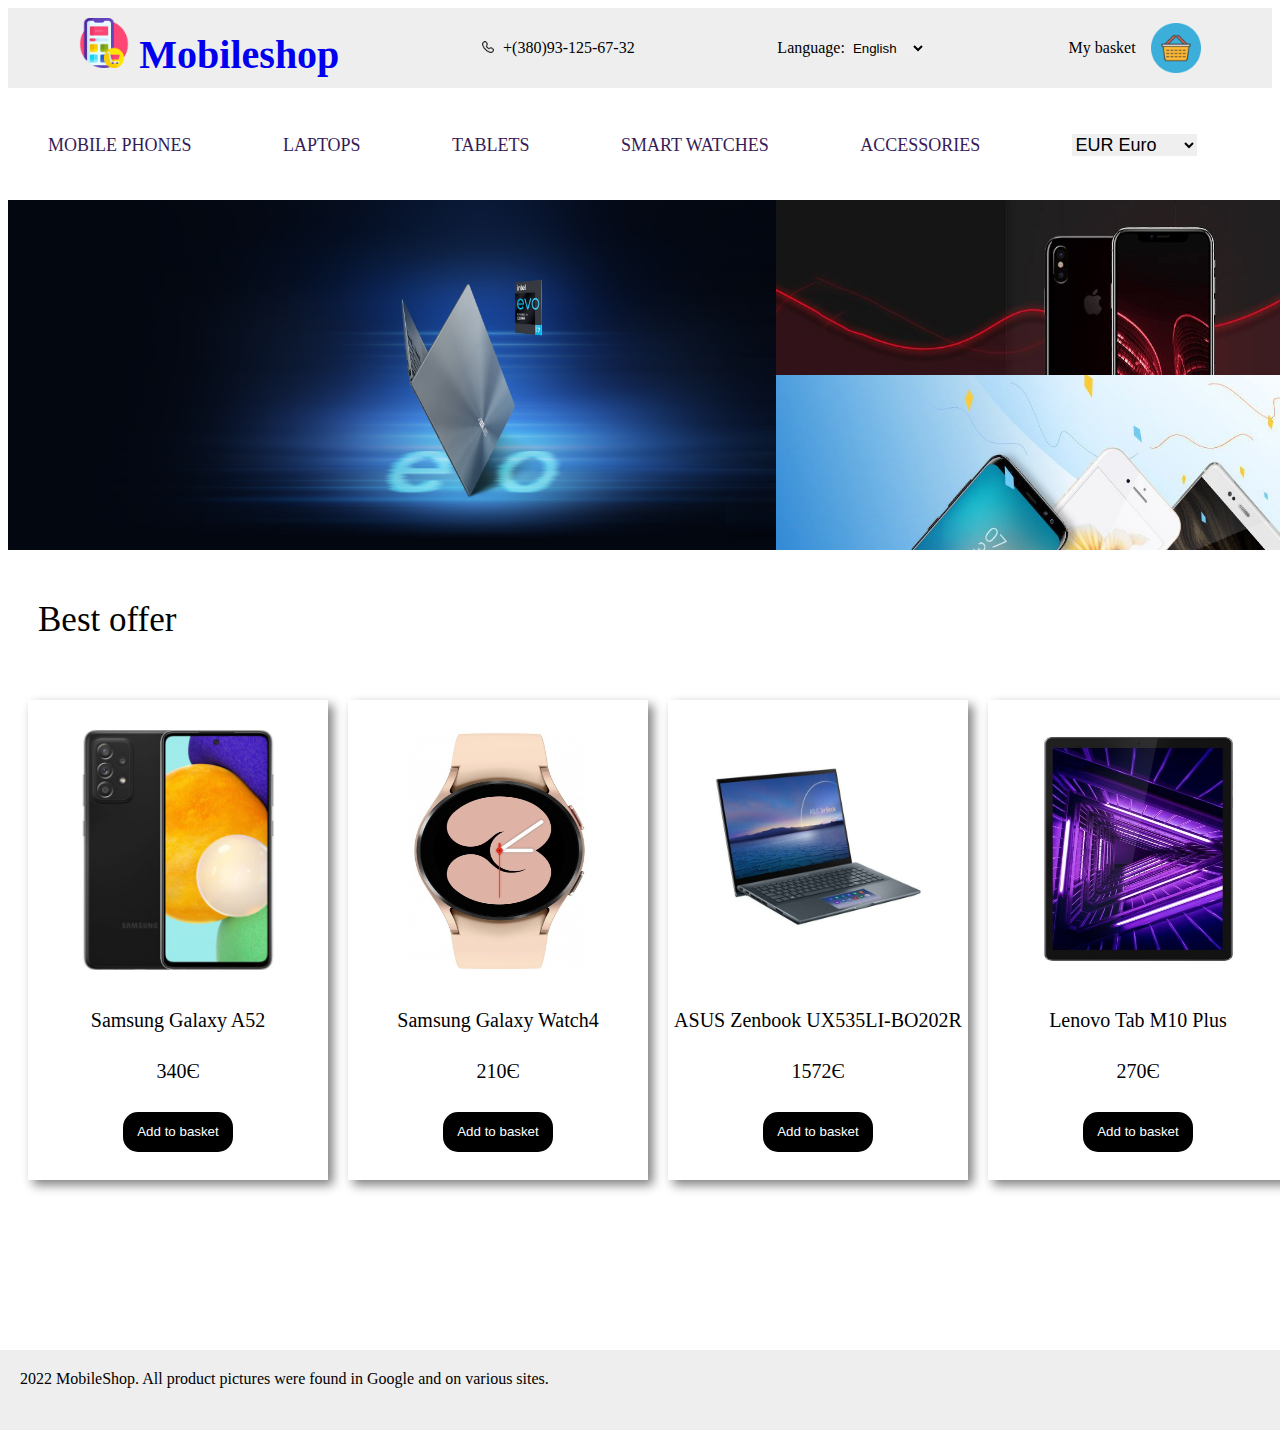
==== index.html @ ed21d58f "Add link to Tablet.html" ====
﻿<!DOCTYPE HTML>
<html>
<head>
	<title>Mobile shop</title>
	<meta http-equiv="Content-Type" content="text/html; charset=utf-8">
	<meta name="viewport" content="width=device-width, initial-scale=1">
	<link rel="stylesheet" href="css/style.css">
</head>
<body>
<div class="main">
<header>
<div class="logo">
<a href="index.html"><img src="img/logo.png" width="50px">
Mobileshop
</a>
</div>
<div class="phone">
<img src="img/phone.png" width="12px">
+(380)93-125-67-32
</div>
<div class="language">Language:
<select class="languages">
<option value="English">English</option>
<option value="Ukrainian">Ukrainian</option>
</select>
</div>
<div class="basket">
My basket
<img src="img/basket.png" width="50px">
</div>
</header>
<nav>
  <ul class="nav_list">
    <li class="nav_item"><a href="Mobile_phone.html">Mobile phones</a></li>
    <li class="nav_item"><a href="Laptop.html">Laptops</a></li>
    <li class="nav_item"><a href="Tablet.html">Tablets</a></li>
    <li class="nav_item"><a href="#">Smart watches</a></li>
    <li class="nav_item"><a href="#">Accessories</a></li>
    <li class="nav_item">
	<select id="currency">
	<option value="Euro">EUR Euro</option>
	<option value="UAH"> UAH Hryvnia</option>
	</select>
	</li>
  </ul>
</nav>
<div class="gallery">
<div class="block1">
<img src="img/gallery_img1.jpg">
</div>
<div class="block2">
<img src="img/banner1.jpg">
<img src="img/banner2.jpg">
</div>
</div>
<div class="offer">
<div class="caption">Best offer</div>
<div class="offer_products">
<div class="offer_product">
<img src="img/samsung_galaxy_A52.jpg">
<div class="offer_product_caption">
Samsung Galaxy A52</div>
<div class="offer_product_price">340Є</div>
<div class="btn_offer_product">
<input type="text" class="add_btn" value="Add to basket">
</div>
</div>
<div class="offer_product">
<img src="img/samsung_galaxy_watch4.jpg">
<div class="offer_product_caption">
Samsung Galaxy Watch4</div>
<div class="offer_product_price">210Є</div>
<div class="btn_offer_product">
<input type="text" class="add_btn" value="Add to basket">
</div>
</div>
<div class="offer_product">
<img src="img/asus_zenbook.jpg">
<div class="offer_product_caption">
ASUS Zenbook UX535LI-BO202R</div>
<div class="offer_product_price">1572Є</div>
<div class="btn_offer_product">
<input type="text" class="add_btn" value="Add to basket">
</div>
</div>
<div class="offer_product">
<img src="img/lenovo_tablet.jpg">
<div class="offer_product_caption">
Lenovo Tab M10 Plus</div>
<div class="offer_product_price">270Є</div>
<div class="btn_offer_product">
<input type="text" class="add_btn" value="Add to basket">
</div>
</div>
</div>
</div>
<footer>
2022 MobileShop. All product pictures were found in Google and on various sites.
</footer>
</div>
</body>
</html>
---- css/style.css ----
.main{width:100%;
height:1200px;
display:flex;}

/* header */
header{width:100%;
height:80px;
background-color:#EEEEEE;
display:flex;
justify-content:space-around;
align-items:center;
}

.logo{
font-size:40px;
font-weight:bold;
color:#590696;
display:flex;
align-items:center;
}

.logo a{text-decoration:none;}

.languages{border:none;
border-radius:5px;}

.phone img{margin-right:5px;}

.basket{
display:flex;
align-items:center;}

.basket img{margin-left:15px;}


/* menu */

nav{position:absolute;
top:105px;
width:100%;
height:80px;
display:flex;
justify-content:space-around;
align-items:center;


}

.nav_list{
display:flex;
width:1280px;
height:70px;
background-color:white;
justify-content: space-around;
align-items:center;}



.nav_item{
list-style-type:none;
text-transform:uppercase;
flex: auto;
}

.nav_item a {text-decoration:none;
color:#371B58;
font-size:18px;
}

a:hover{
color:#402E7A;
text-shadow:3px 3px 5px #D7D7D7;
}

#currency{border:none;
font-size:18px;}


/*gallery*/
.gallery{
position:absolute;	
top:200px;
width:100%}

.block1{width:60%;
height:350px;
float:left;}

.block2{width:40%;
height:350px;
float:left;
}

.block1 img{width:100%;
height:100%;
}

.block2 img:first-child{width:100%;
height:50%;
margin-top:0px;
margin-bottom:-4px;}

.block2 img:nth-child(2){
height:50%;
width:100%;
margin-top:0px;}


/* offer */

.offer{width:100%;
position:absolute;
top:580px;
height:700px;
}

.caption{
width:30%;
height:30px;
font-size:35px;
padding-top:20px;
padding-left:30px;}


.offer_products{
margin-top:70px;
width:100%;
height:550px;
display:flex;
justify-content:space-around;}


.offer_product{width:25%;
height:480px;
box-shadow:5px 5px 10px gray;
margin-left:20px;
display:flex;
justify-content:space-around;
flex-wrap:wrap;
}

.offer_product img{width:70%;
height:50%;
margin-top:30px;}


.offer_product_caption{
width:100%;
font-size:20px;
margin-top:10px;
text-align:center;}


.offer_product_price{
width:100%;
font-size:20px;
text-align:center;}

.add_btn{width:100px;
height:30px;
background-color:black;
color:white;
border-radius:15px;
border:none;
padding:5px;
text-align:center;
cursor:pointer;}


/* footer */
footer{width:100%;
height:40px;
padding:20px;
background-color:#EEEEEE;
position:absolute;
top:1350px;
left:0px;}



/* Mobile phones */

.products_phone{width:100%;
height:1200px;
position:absolute;
top:210px;
}



.list_products{
margin-top:40px;
width:100%;
height:550px;
display: flex;
flex-wrap: wrap;
flex-direction: row;
justify-content:space-around;}

.product{width:25%;
height:480px;
box-shadow:5px 5px 10px gray;
margin-left:20px;
display:flex;
justify-content:space-around;
flex-wrap:wrap;
margin-top:30px;
}

.products_phone img{width:70%;
height:50%;
margin-top:30px;}


.product_caption{
width:100%;
font-size:20px;
margin-top:10px;
text-align:center;}


.product_price{
width:100%;
font-size:20px;
text-align:center;}

.add_btn{width:100px;
height:30px;
background-color:black;
color:white;
border-radius:15px;
border:none;
padding:5px;
text-align:center;
cursor:pointer;}


/* Laptops */

.products_laptop{width:100%;
height:1200px;
position:absolute;
top:210px;
}


.product{width:25%;
height:480px;
box-shadow:5px 5px 10px gray;
margin-left:20px;
display:flex;
justify-content:space-around;
flex-wrap:wrap;
margin-top:30px;
}

.products_laptop img{width:70%;
height:37%;
margin-top:30px;}


/* Tablets */

.products_tablet{width:100%;
height:1200px;
position:absolute;
top:210px;
}

.products_tablet img{width:70%;
height:60%;
margin-top:30px;}
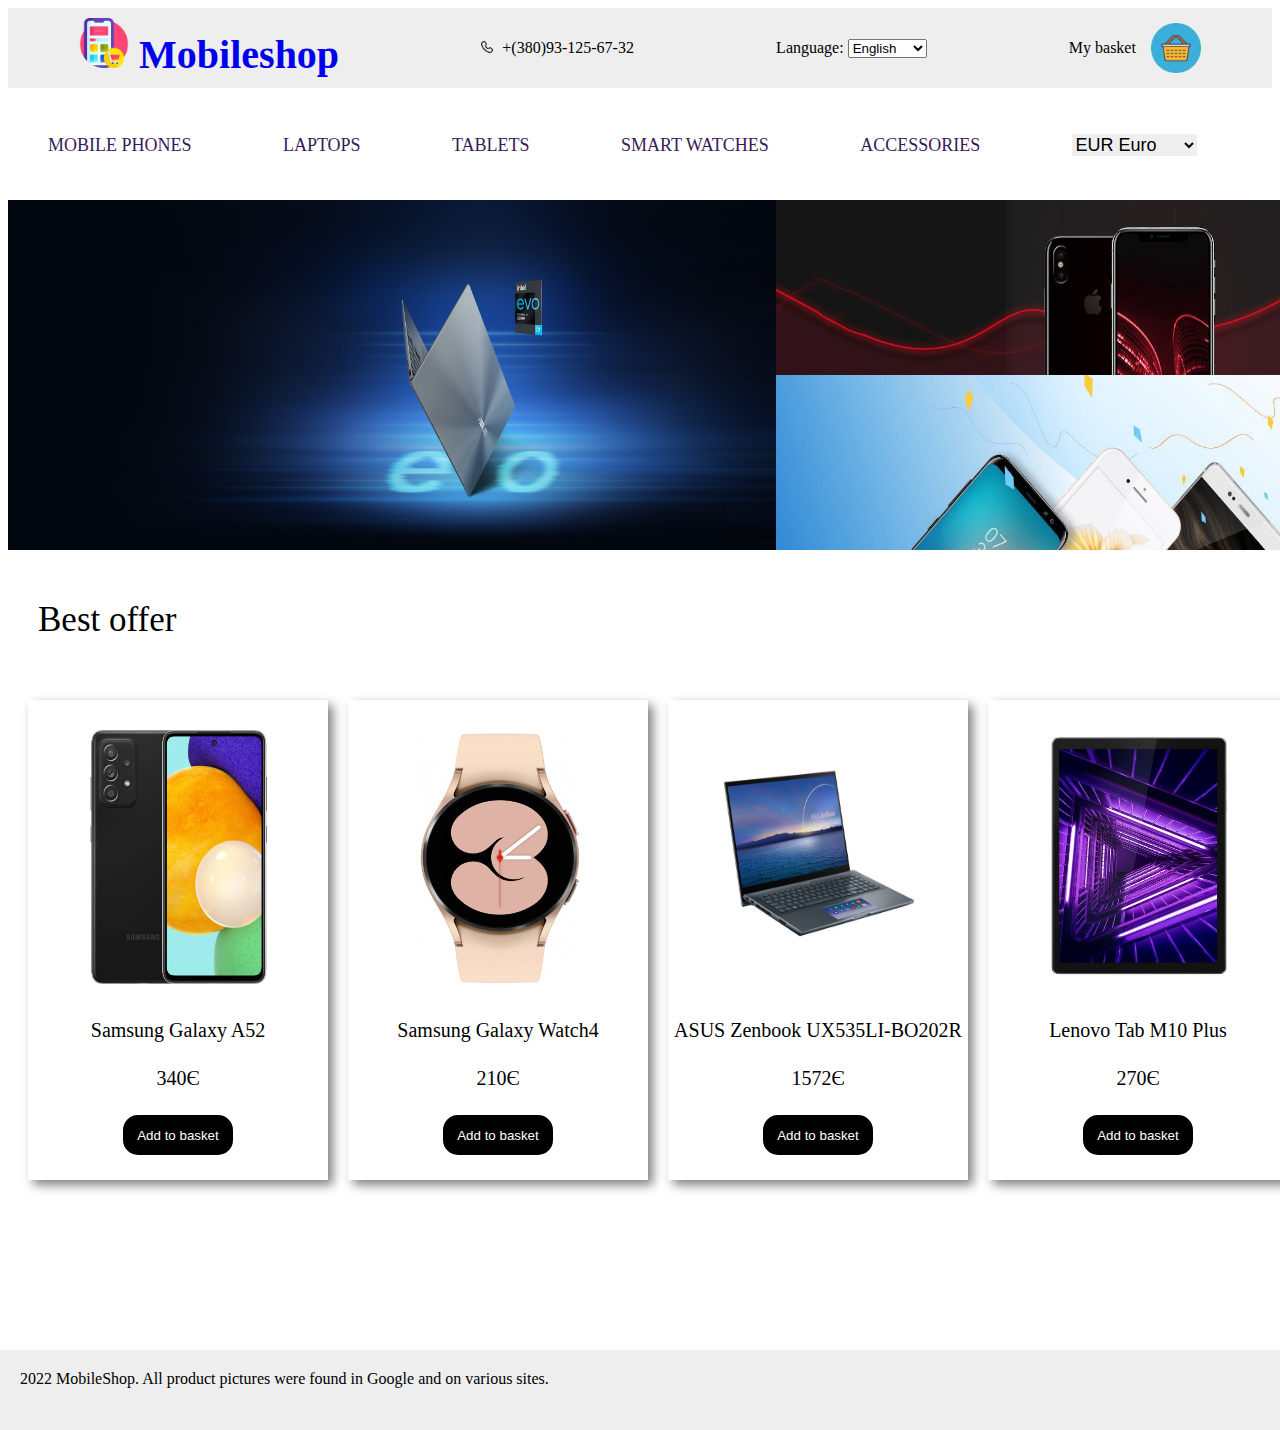
==== commit 6a27dc81: "Change file" ====
--- a/index.html
+++ b/index.html
@@ -19,7 +19,7 @@
 +(380)93-125-67-32
 </div>
 <div class="language">Language:
-<select class="languages">
+<select id="languages">
 <option value="English">English</option>
 <option value="Ukrainian">Ukrainian</option>
 </select>
@@ -34,8 +34,8 @@
     <li class="nav_item"><a href="Mobile_phone.html">Mobile phones</a></li>
     <li class="nav_item"><a href="Laptop.html">Laptops</a></li>
     <li class="nav_item"><a href="Tablet.html">Tablets</a></li>
-    <li class="nav_item"><a href="#">Smart watches</a></li>
-    <li class="nav_item"><a href="#">Accessories</a></li>
+    <li class="nav_item"><a href="Smart_watch.html">Smart watches</a></li>
+    <li class="nav_item"><a href="Accesorie.html">Accessories</a></li>
     <li class="nav_item">
 	<select id="currency">
 	<option value="Euro">EUR Euro</option>
@@ -60,7 +60,7 @@
 <img src="img/samsung_galaxy_A52.jpg">
 <div class="offer_product_caption">
 Samsung Galaxy A52</div>
-<div class="offer_product_price">340Є</div>
+<div class="product_price">340Є</div>
 <div class="btn_offer_product">
 <input type="text" class="add_btn" value="Add to basket">
 </div>
@@ -69,7 +69,7 @@
 <img src="img/samsung_galaxy_watch4.jpg">
 <div class="offer_product_caption">
 Samsung Galaxy Watch4</div>
-<div class="offer_product_price">210Є</div>
+<div class="product_price">210Є</div>
 <div class="btn_offer_product">
 <input type="text" class="add_btn" value="Add to basket">
 </div>
@@ -78,7 +78,7 @@
 <img src="img/asus_zenbook.jpg">
 <div class="offer_product_caption">
 ASUS Zenbook UX535LI-BO202R</div>
-<div class="offer_product_price">1572Є</div>
+<div class="product_price">1572Є</div>
 <div class="btn_offer_product">
 <input type="text" class="add_btn" value="Add to basket">
 </div>
@@ -87,7 +87,7 @@
 <img src="img/lenovo_tablet.jpg">
 <div class="offer_product_caption">
 Lenovo Tab M10 Plus</div>
-<div class="offer_product_price">270Є</div>
+<div class="product_price">270Є</div>
 <div class="btn_offer_product">
 <input type="text" class="add_btn" value="Add to basket">
 </div>
@@ -98,5 +98,6 @@
 2022 MobileShop. All product pictures were found in Google and on various sites.
 </footer>
 </div>
+<script src="script.js"></script>
 </body>
 </html>--- a/css/style.css
+++ b/css/style.css
@@ -139,8 +139,8 @@
 flex-wrap:wrap;
 }
 
-.offer_product img{width:70%;
-height:50%;
+.offer_product img{width:65%;
+height:53%;
 margin-top:30px;}
 
 
@@ -271,3 +271,29 @@
 height:60%;
 margin-top:30px;}
 
+
+/* Smart watches */
+
+.products_smart{width:100%;
+height:1200px;
+position:absolute;
+top:210px;
+}
+
+.products_smart img{width:70%;
+height:60%;
+margin-top:30px;}
+
+
+
+/*Accesories  */
+
+.products_accesorie{width:100%;
+height:1200px;
+position:absolute;
+top:210px;
+}
+
+.products_accesorie img{width:70%;
+height:55%;
+margin-top:30px;}
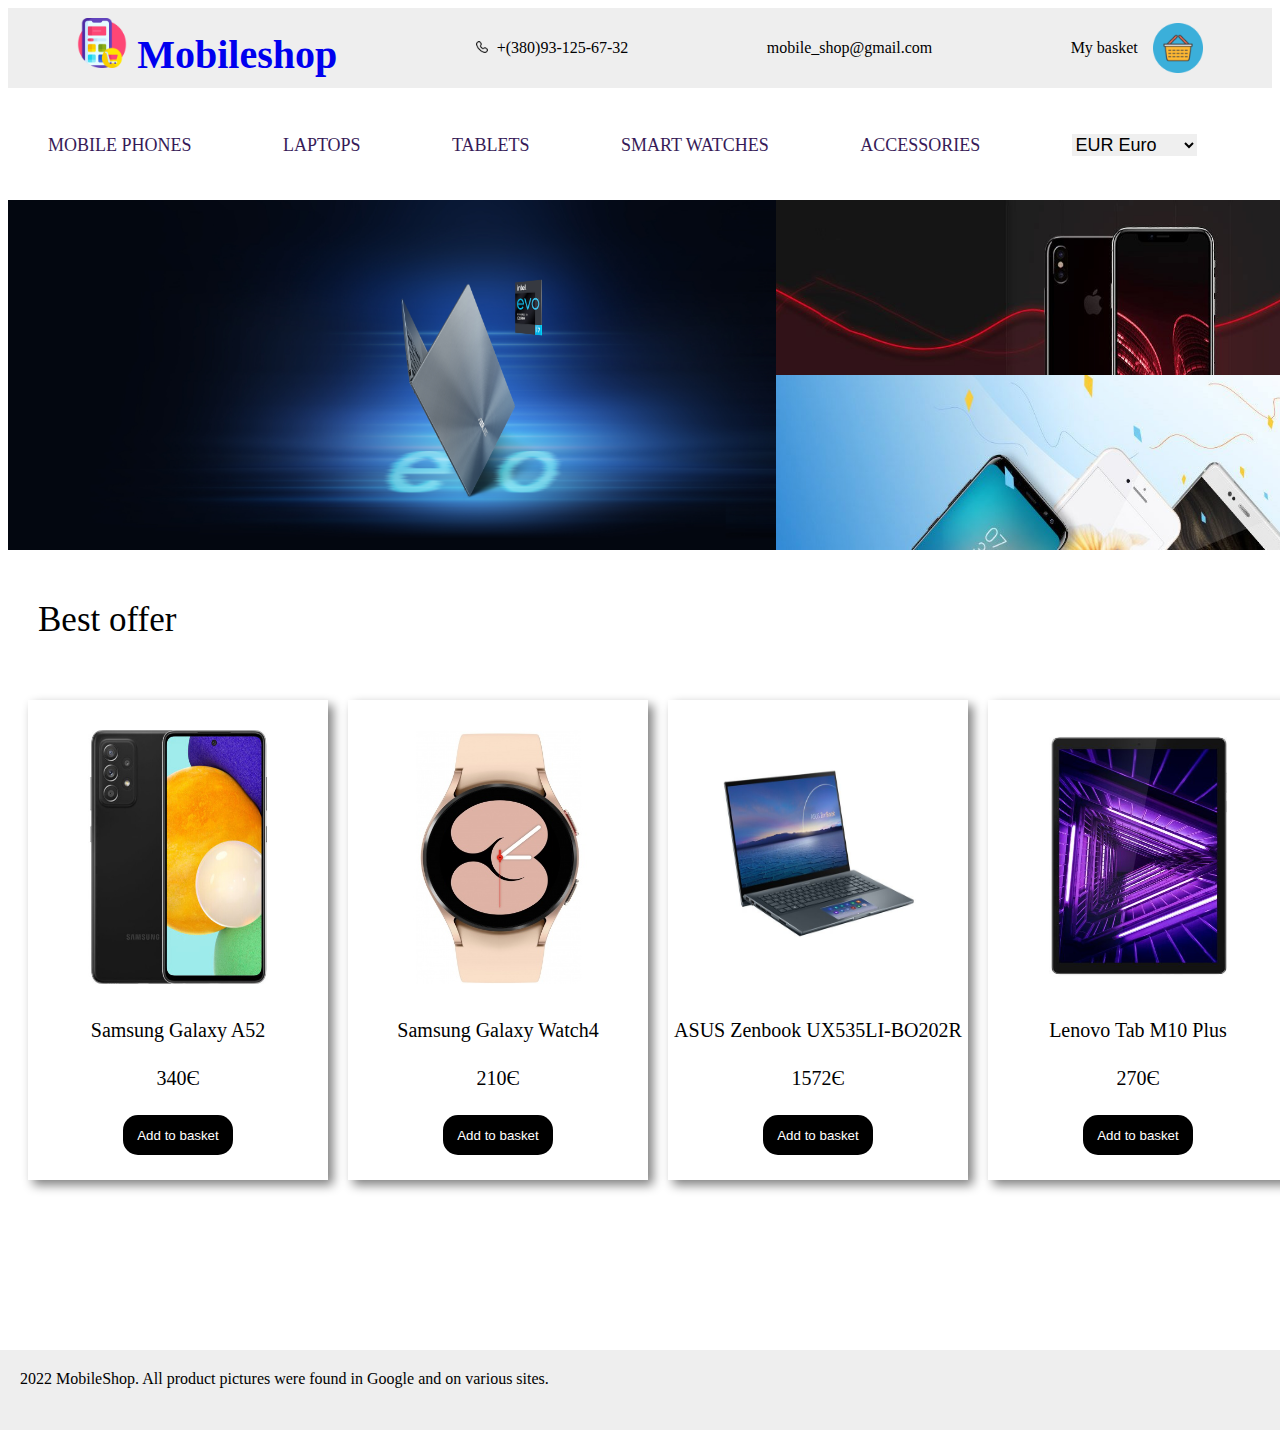
==== commit e190af75: "Delele block language, add block  e_mail" ====
--- a/index.html
+++ b/index.html
@@ -18,11 +18,8 @@
 <img src="img/phone.png" width="12px">
 +(380)93-125-67-32
 </div>
-<div class="language">Language:
-<select id="languages">
-<option value="English">English</option>
-<option value="Ukrainian">Ukrainian</option>
-</select>
+<div class="e-mail">
+mobile_shop@gmail.com
 </div>
 <div class="basket">
 My basket
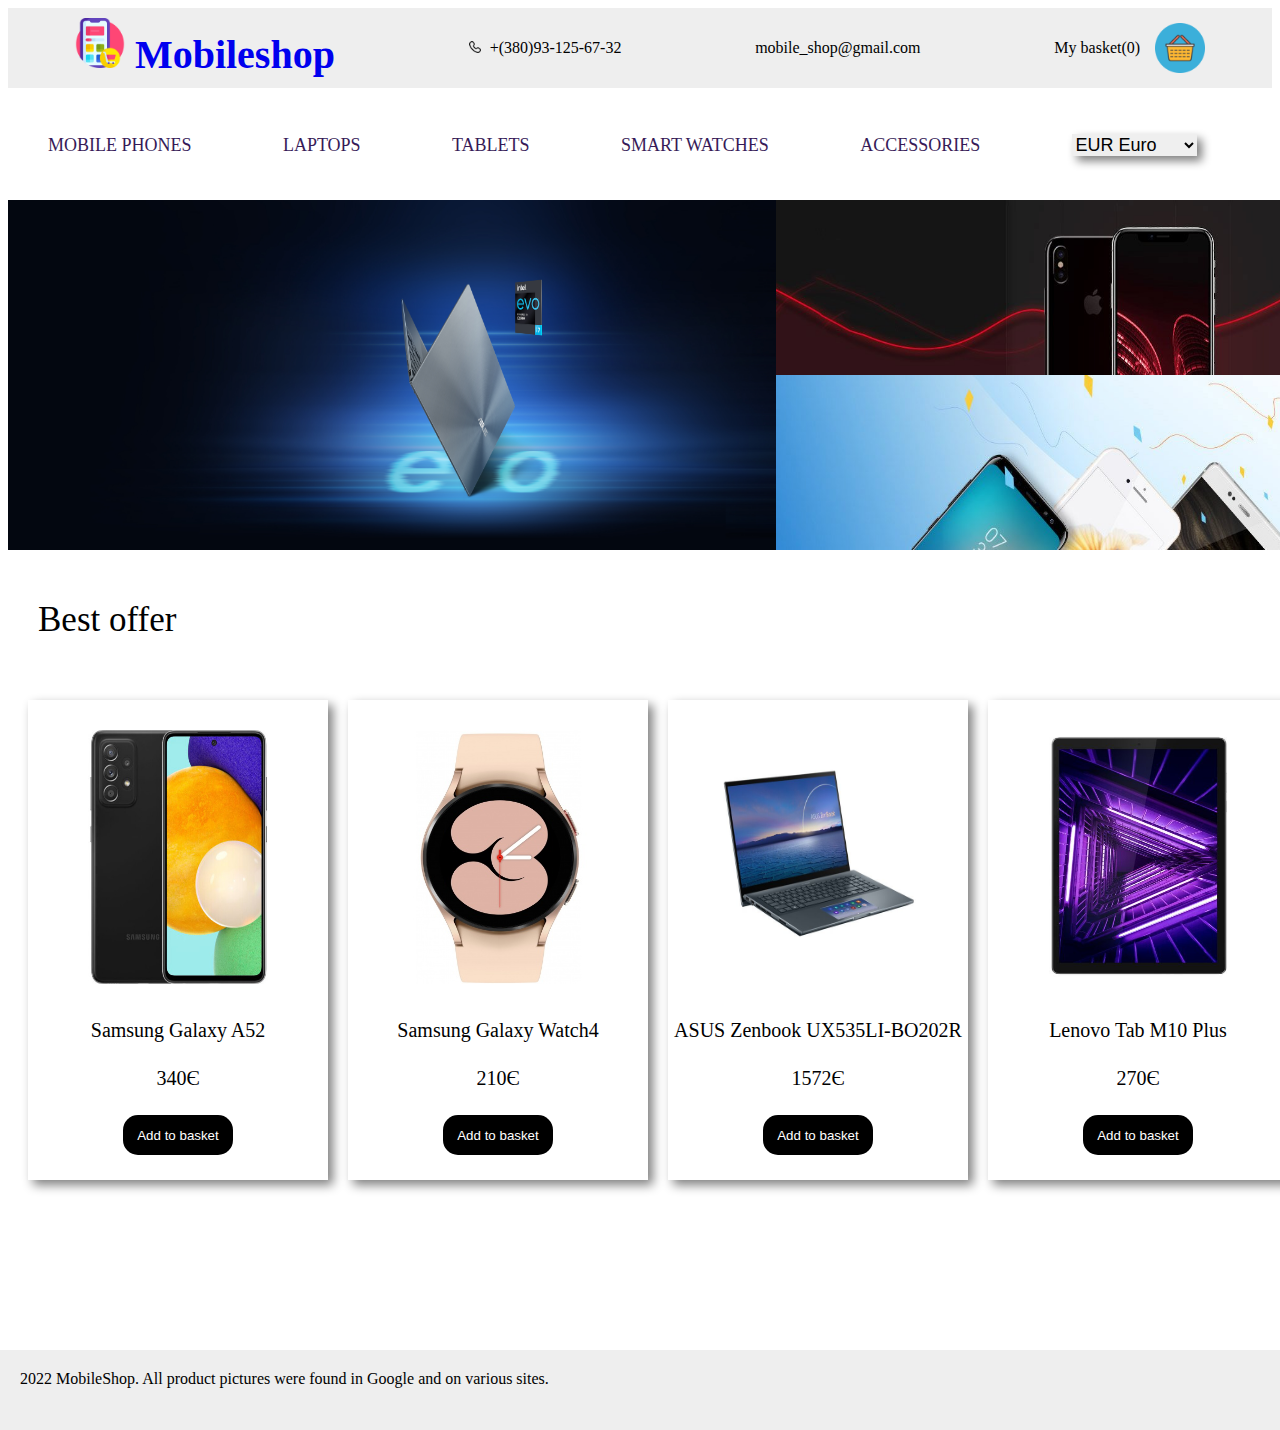
==== commit acadb6d3: "Change block basket" ====
--- a/index.html
+++ b/index.html
@@ -22,7 +22,7 @@
 mobile_shop@gmail.com
 </div>
 <div class="basket">
-My basket
+My basket(<span class="count_items">0</span>)
 <img src="img/basket.png" width="50px">
 </div>
 </header>
--- a/css/style.css
+++ b/css/style.css
@@ -26,11 +26,18 @@
 
 .phone img{margin-right:5px;}
 
+
+.e-mail img{
+width:3%;
+	
+margin-right:5px;}
+
 .basket{
 display:flex;
 align-items:center;}
 
 .basket img{margin-left:15px;}
+.basket:hover{cursor:pointer;}
 
 
 /* menu */
@@ -42,6 +49,7 @@
 display:flex;
 justify-content:space-around;
 align-items:center;
+z-index:5;
 
 
 }
@@ -73,7 +81,8 @@
 }
 
 #currency{border:none;
-font-size:18px;}
+font-size:18px;
+box-shadow:5px 5px 10px gray;}
 
 
 /*gallery*/
@@ -184,6 +193,7 @@
 height:1200px;
 position:absolute;
 top:210px;
+z-index:5;
 }
 
 
@@ -297,3 +307,82 @@
 .products_accesorie img{width:70%;
 height:55%;
 margin-top:30px;}
+
+
+
+
+/* Basket modal */
+
+#basket_modal{width:60%;
+height:40%;
+box-shadow:5px 5px 10px gray;
+position:absolute;
+display:none;
+background-color:#EDE6D9;
+z-index:10;
+top:15%;
+left:34%;
+
+}
+
+.modal_show{
+animation: zoomIn 0.3s ease-in-out forwards; 	
+}
+
+@keyframes zoomIn {
+  0% {
+    opacity: 0;
+    transform: scale(0.3);
+  }
+  100% {
+    opacity: 1;
+    transform: scale(1);
+  }
+}
+
+
+.basket_caption{width:100%;
+height:23px;
+padding-top:15px;
+padding-bottom:15px;
+text-align:center;
+background-color:white;
+font-size:20px;
+font-weight:bold;
+color:#590696;
+}
+
+.info_product{width:100%;
+height:100px;
+border-bottom:1px solid black;
+display:flex;
+justify-content:space-around;
+align-items:center;}
+
+.itemCaption{width:30%;
+text-align:center;
+font-weight:bold;
+color:darkred;}
+
+.itemPrice{width:25%;
+text-align:center;}
+
+.itemPrice span{font-weight:bold;}
+
+.itemQuantity{width:30%;}
+
+.itemImage{width:20%;
+text-align:center;}
+.itemImage img{width:50%;}
+
+.itemRemove{width:15%;}
+
+
+#remove_btn{background-color:darkred;
+color:white;
+border-radius:10px;
+border:none;
+padding:8px;
+}
+
+#remove_btn:hover{cursor:pointer;}